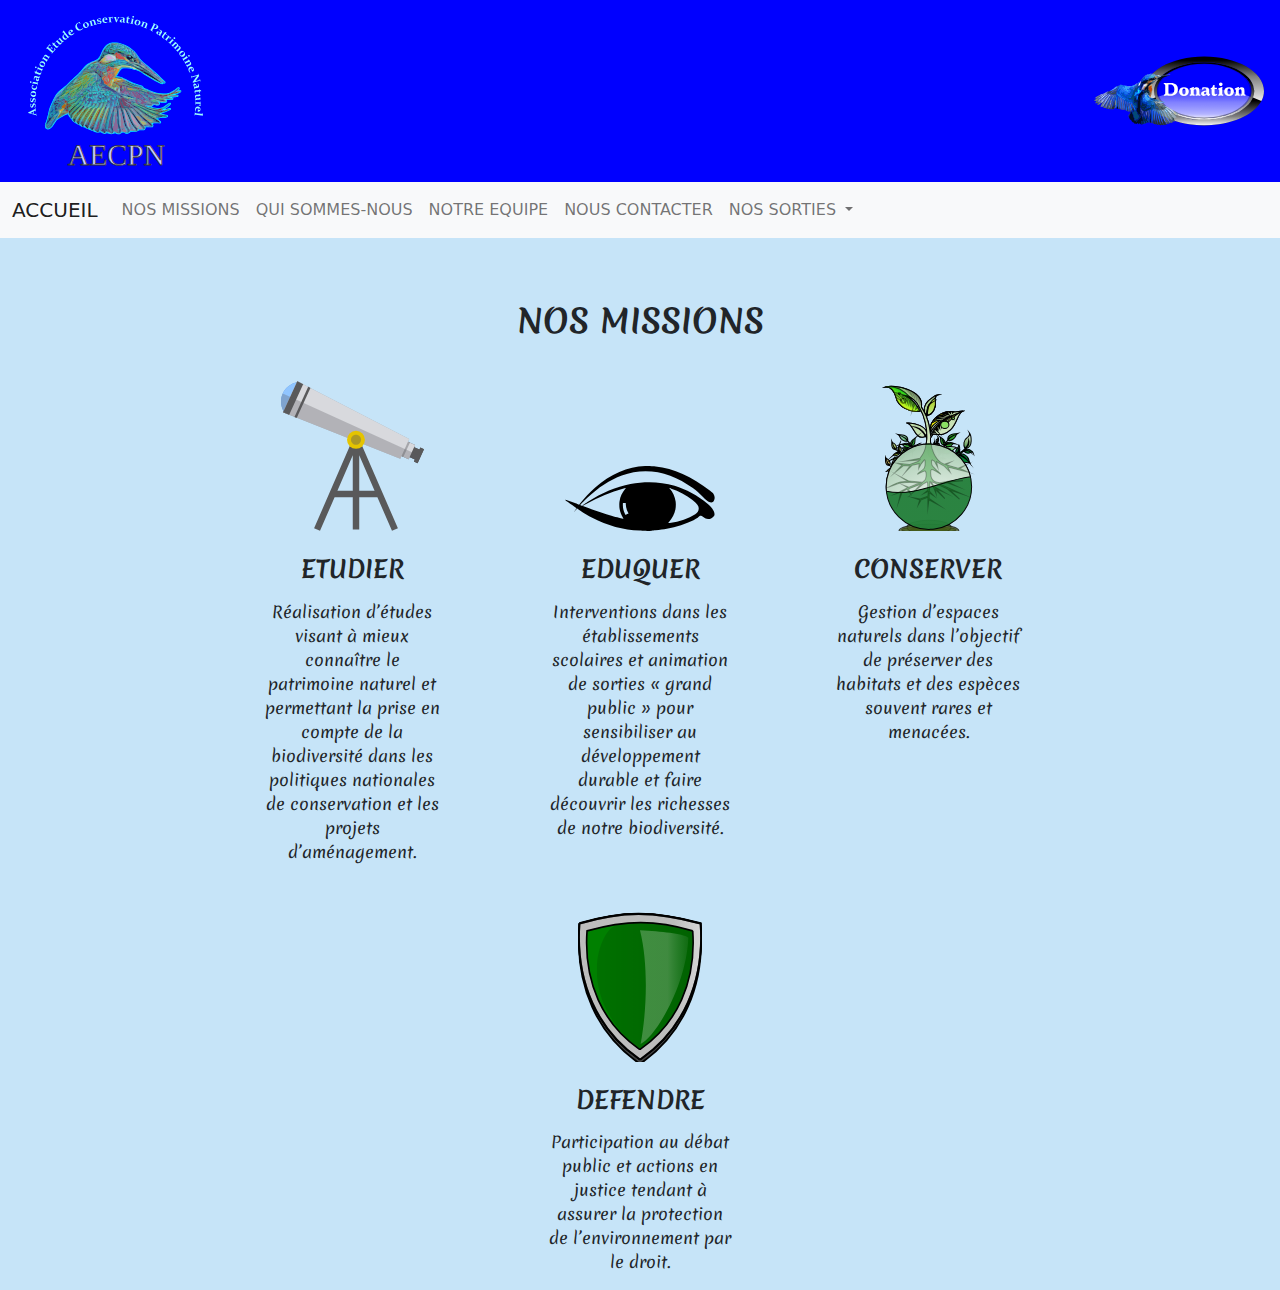
==== site evaluation (html-css-boostrap-sass)/page_web/index.html @ d032f4f6 "ajout section nos missions page d'accueil+média queries correction positionnement Mobile First" ====
<!DOCTYPE html>
<html lang="fr">

<head>
    <meta charset="UTF-8">
    <meta http-equiv="X-UA-Compatible" content="IE=edge">
    <meta name="viewport" content="width=device-width, initial-scale=1.0">
    <meta name="description" content="Association Etude Conservation Patrimoine Naturel est une association de protection de l'environnement qui a pour mission d'étudier, conserver, informer et défendre l'environnement.">
    <title>Association Etude Conservation Patrimoine Naturel</title>
    <link rel="stylesheet" href="bootstrap.min.css">
    <link rel="stylesheet" href="style.css">

</head>

<body class="body_nos_missions user-select-none">

    <!-- Le HEADER est l'en-tête de la page (logo) ou contenu. -->

    <!-- (container-fluide) pour conserver la dimension et la position sur chaque extrémité  -->

    <header class="container-fluid p-0 px-0">

        <div class="col-12 d-flex justify-content-between align-items-center p-3 m-0">
            <div class="row p-0 m-0">
                <img src="vecteur/logo.svg" alt="logo" class="logo p-0 m-0">
            </div>
            <!-- J'ai préféré personnaliser mes logos icônes et image vectoriel avec Inkscape 
                 ça me permet d'avoir plus d'autonomie, les fichiers sont dans fichier vecteur sauf sur 
                 l'accueil dans la section nos missions, les quatre icônes, son libre de droits. -->



            <!-- bouton modal pour donation en SVG réaliser avec Inkscape © Copyright 2021 Christian.PZ -->
            <div class="boxImage row d-flex justify-content-center align-items-center">
                <div class="row p-0 m-0 position-absolute" onclick="showModal();">
                    <img src="vecteur/boutonDonation2.svg" alt="donation" class="donation btn p-0 m-0">
                </div>
                <div class="row p-0 m-0">
                    <img src="vecteur/boutonDonation.svg" alt="donation" class="donation_blue btn p-0 m-0">
                </div>
            </div>
        </div>
    </header>

    <!-- La NAV est la zone de navigation. -->
    <nav class="sticky-top p-0 m-0">
        <nav class="navbar navbar-expand-sm navbar-light bg-light">
            <div class="container-fluid">
                <a class="navbar-brand" href="#">ACCUEIL</a>
                <button class="navbar-toggler" type="button" data-bs-toggle="collapse" data-bs-target="#navbarNavDropdown" aria-controls="navbarNavDropdown" aria-expanded="false" aria-label="Toggle navigation">
                    <span class="navbar-toggler-icon"></span>
                </button>
                <div class="collapse navbar-collapse" id="navbarNavDropdown">
                    <ul class="navbar-nav">
                        <li class="nav-item">
                            <a class="nav-link" href="#nos_missions">NOS MISSIONS</a>
                        </li>
                        <li class="nav-item">
                            <a class="nav-link" href="#anchor_qui_sommes_nous">QUI SOMMES-NOUS</a>
                        </li>
                        <li class="nav-item">
                            <a class="nav-link" href="#anchor_equipe">NOTRE EQUIPE</a>
                        </li>
                        <li class="nav-item">
                            <a class="nav-link" href="#">NOUS CONTACTER</a>
                        </li>
                        <li class="nav-item dropdown">
                            <a class="nav-link dropdown-toggle" href="#" id="navbarDropdownMenuLink" role="button" data-bs-toggle="dropdown" aria-expanded="false">
                                NOS SORTIES
                            </a>
                            <ul class="dropdown-menu" aria-labelledby="navbarDropdownMenuLink">
                                <li><a class="dropdown-item" href="nos_sorties_salamandres.html">Les
                                        salamandres</a>
                                </li>
                                <li><a class="dropdown-item" href="#">Les lézards verts (Fictif)</a></li>
                                <li><a class="dropdown-item" href="#">Les rainettes (Fictif)</a></li>
                            </ul>
                        </li>
                    </ul>
                </div>
            </div>
        </nav>
    </nav>


    <!-- le MAIN est le contenu principal de la page. -->


    <!--------------------- NOS MISSIONS -------------->
    <main class="acceuil">
        <section class="container">
            <div id="nos_missions" class="row justify-content-center align-items-start">
                <H1 class="titre_nos_missions">NOS MISSIONS</H1>

                <div class="margin_icons_mission col-2">

                    <div class="d-flex align-items-end justify-content-center">
                        <img src="vecteur/longueVue.svg " alt="etudier ">
                    </div>

                    <h2>ETUDIER</h2>
                    <p class="pt-2 ">Réalisation d’études visant à mieux connaître le patrimoine naturel et permettant la prise en compte de la biodiversité dans les politiques nationales de conservation et les projets d’aménagement.</p>

                </div>

                <div class="margin_media_queries col-2">

                    <div class="d-flex align-items-end justify-content-center">
                        <img src="vecteur/oeuil.svg " alt="eduquer ">
                    </div>

                    <h2>EDUQUER</h2>
                    <p class="pt-2 ">Interventions dans les établissements scolaires et animation de sorties « grand public » pour sensibiliser au développement durable et faire découvrir les richesses de notre biodiversité.
                    </p>

                </div>

                <div class="margin_icons_mission col-2">

                    <div class="d-flex align-items-end justify-content-center">
                        <img src="vecteur/nature.svg " alt="conserver ">
                    </div>

                    <h2>CONSERVER</h2>
                    <p class="pt-2">Gestion d’espaces naturels dans l’objectif de préserver des habitats et des espèces souvent rares et menacées.</p>

                </div>

                <div class="margin_icons_mission col-2">

                    <div class="d-flex align-items-end justify-content-center">
                        <img src="vecteur/defendre.svg " alt="defendre ">
                    </div>

                    <h2>DEFENDRE</h2>
                    <p class=" pt-2">Participation au débat public et actions en justice tendant à assurer la protection de l’environnement par le droit.</p>

                </div>
            </div>
        </section>



        <script src="bootstrap.bundle.min.js "></script>




</body>

</html>
---- site evaluation (html-css-boostrap-sass)/page_web/style.css ----
@charset "UTF-8";
/* ---------------------importation police de caractère ---------------------- */
/* ---------------------import font of character ---------------------- */
@import url("./bootstrap-icons-1.3.0/bootstrap-icons.css");
@font-face {
  font-family: "Merendia-Bold";
  src: url("./bootstrap-icons-1.3.0/fonts/Merienda-Bold.ttf");
}

@font-face {
  font-family: "Merendia-Regular";
  src: url("./bootstrap-icons-1.3.0/fonts/Merienda-Regular.ttf");
}

/* ---------------------importation police de caractère ---------------------- */
/* ---------------------import font of character ---------------------- */
/*--------------------------- VARIABLE ---------------------*/
.body_nos_missions {
  background: #c6e4f8;
  padding: 0;
  margin: 0;
  -webkit-box-sizing: content-box;
          box-sizing: content-box;
  overflow-x: hidden;
  max-width: 100%;
}

.acceuil {
  font-size: 1em;
  text-align: center;
  font-family: "merendia-regular", cursif;
}

.titre_nos_missions {
  font-size: 2em;
  padding-top: 2em;
  font-family: "merendia-Bold", cursif;
}

.margin_icons_mission h2, .margin_media_queries h2 {
  margin-top: 1em;
  font-size: 1.5em;
  font-family: "merendia-Bold", cursif;
}

.margin_icons_mission {
  margin: 1em 2.5em 0 2.5em;
  height: 100%;
  width: 13em;
}

.margin_media_queries {
  margin: -4.5em 2.5em 0 2.5em;
  height: 100%;
  width: 13em;
}

header {
  background: #0000ff;
}

.logo {
  height: 9.4em;
  padding: 0;
  margin: 0;
}

.boxImage {
  position: relative;
  -webkit-box-sizing: content-box;
          box-sizing: content-box;
  padding: 0;
  margin: 0;
}

/* Effet de transition de couleur dans le bouton donation.
                       Je voulais faire un lien pour changer la couleur directement du CSS
                       dans le vecteur que j'ai créé met ce n'est pas possible à partir du moment où c'est un bouton, 
                       j'avais réussi à produire l'effet de transition avec les médias (embed) met il n'œuvrait plus sous forme de bouton
                       d'onc j'ai superposé deux images sur le  bouton.  */
.donation_blue {
  opacity: 1;
  border: transparent;
}

.donation_hover_salamandre {
  opacity: 0;
  border: transparent;
  -webkit-transition: opacity 1s;
  transition: opacity 1s;
}

.donation_hover_salamandre:hover {
  opacity: 1;
}

.donation {
  opacity: 0;
  border: transparent;
  -webkit-transition: opacity 1s;
  transition: opacity 1s;
  -webkit-animation: donation 1s 5;
          animation: donation 1s 5;
}

.donation:hover {
  opacity: 1;
}

/*----------------- section nos missions -----------------*/
.margin_media_queries div {
  height: 150px;
}

/* j'ai désiré faire le média queries avec Bootstrap met je n'y suis pas parvenu, alors je l'ai fait en CSS */
/* un média queries pour remonter le logo de l'œil du texte ÉDUQUER */
@media screen and (min-width: 768px) {
  .margin_media_queries {
    margin: 2em 2.5em 0 2.5em;
  }
  .margin_icons_mission {
    margin-top: 2em;
  }
}
/*# sourceMappingURL=style.css.map */
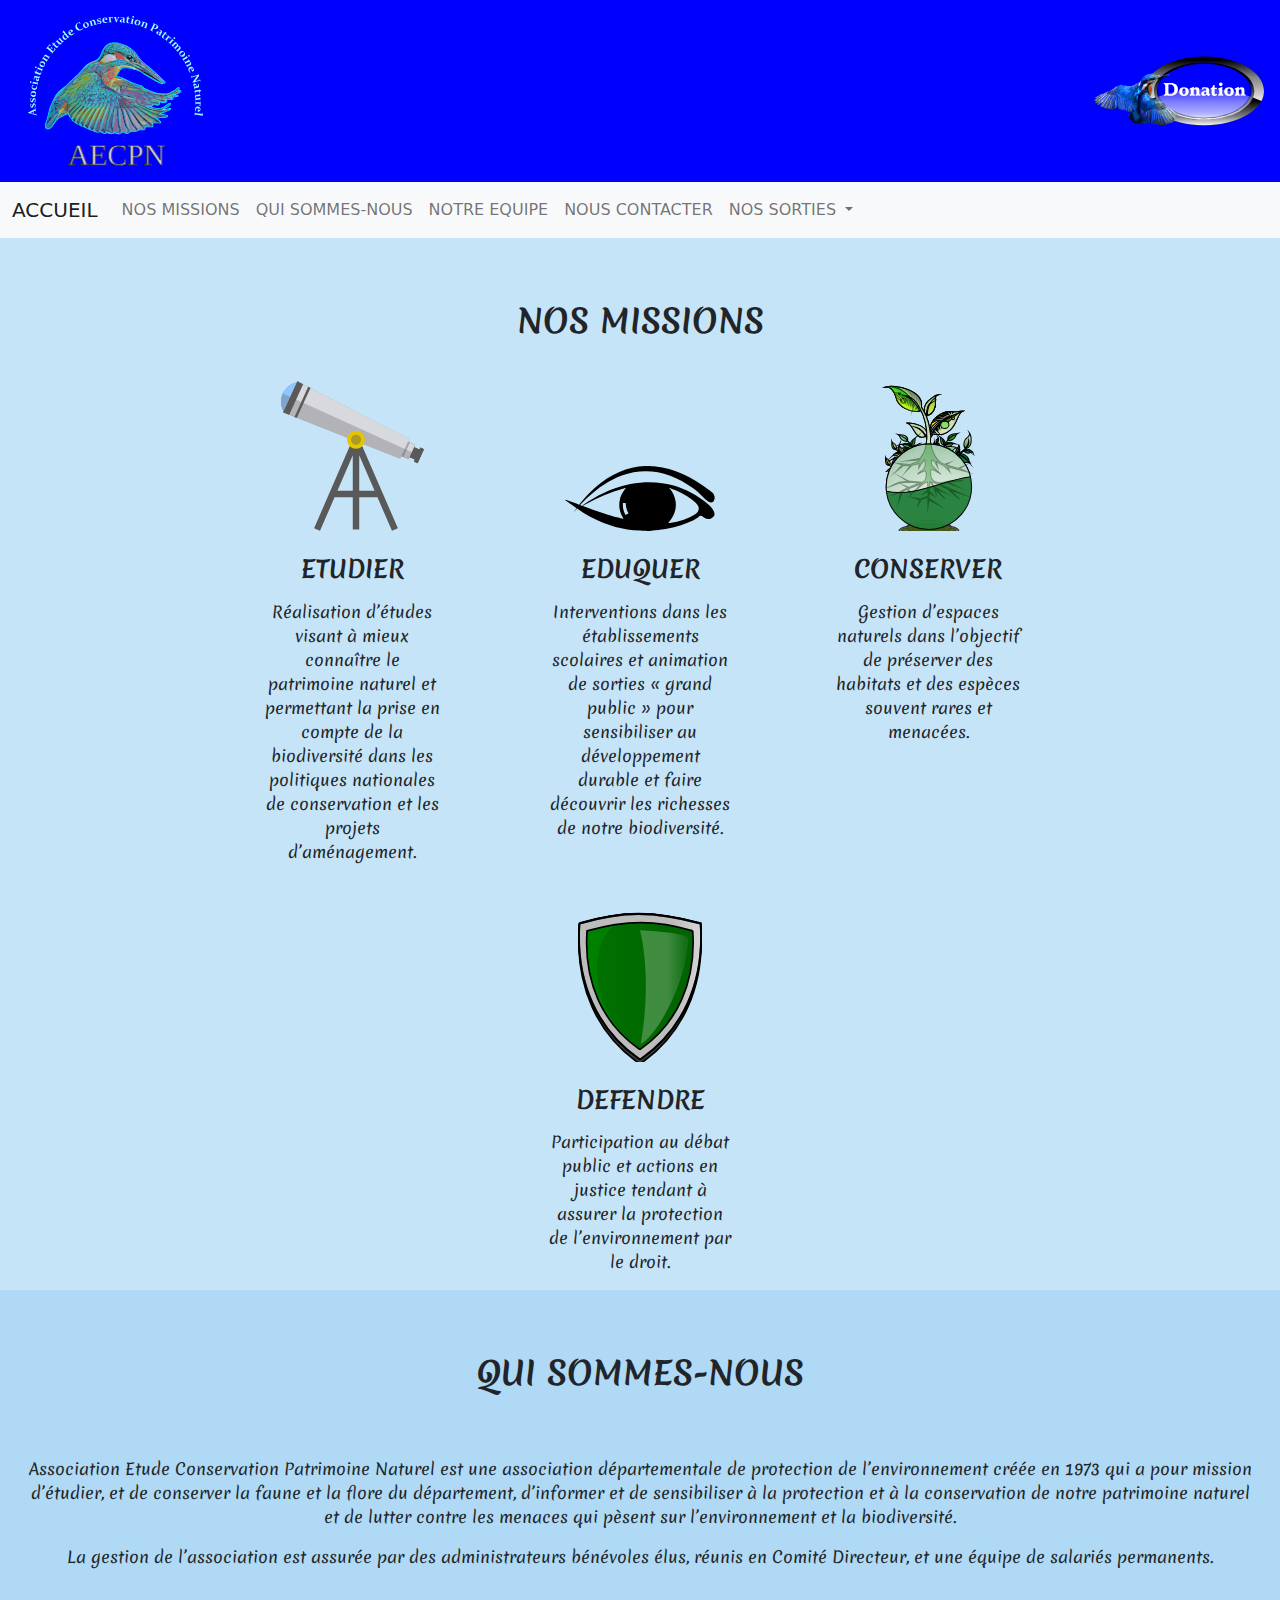
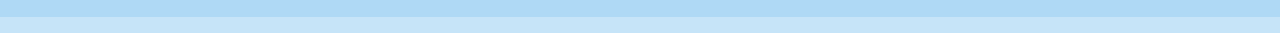
==== commit 7df1545a: "ajout section qui sommes nous" ====
--- a/site evaluation (html-css-boostrap-sass)/page_web/index.html
+++ b/site evaluation (html-css-boostrap-sass)/page_web/index.html
@@ -139,6 +139,19 @@
             </div>
         </section>
 
+        <!------------------------- QUI SOMME NOUS ----------------------->
+        <span id="anchor_qui_sommes_nous"></span>
+        <section class="qui_sommes_nous">
+
+            <div class="px-4">
+                <h1 class="titre_qui_sommes_nous titre">QUI SOMMES-NOUS</h1>
+                <p>Association Etude Conservation Patrimoine Naturel est une association départementale de protection de l’environnement créée en 1973 qui a pour mission d’étudier, et de conserver la faune et la flore du département, d’informer et de sensibiliser
+                    à la protection et à la conservation de notre patrimoine naturel et de lutter contre les menaces qui pèsent sur l’environnement et la biodiversité.</p>
+                <p class="pb-5"> La gestion de l’association est assurée par des administrateurs bénévoles élus, réunis en Comité Directeur, et une équipe de salariés permanents.</p>
+            </div>
+
+        </section>
+
 
 
         <script src="bootstrap.bundle.min.js "></script>
--- a/site evaluation (html-css-boostrap-sass)/page_web/style.css
+++ b/site evaluation (html-css-boostrap-sass)/page_web/style.css
@@ -31,7 +31,7 @@
   font-family: "merendia-regular", cursif;
 }
 
-.titre_nos_missions {
+.titre_nos_missions, .titre_qui_sommes_nous {
   font-size: 2em;
   padding-top: 2em;
   font-family: "merendia-Bold", cursif;
@@ -122,4 +122,13 @@
     margin-top: 2em;
   }
 }
+
+/*------------------------ section QUI SOMMES NOUS -------------------------------*/
+.qui_sommes_nous {
+  background: #afd9f5;
+}
+
+.titre_qui_sommes_nous {
+  margin-bottom: 2em;
+}
 /*# sourceMappingURL=style.css.map */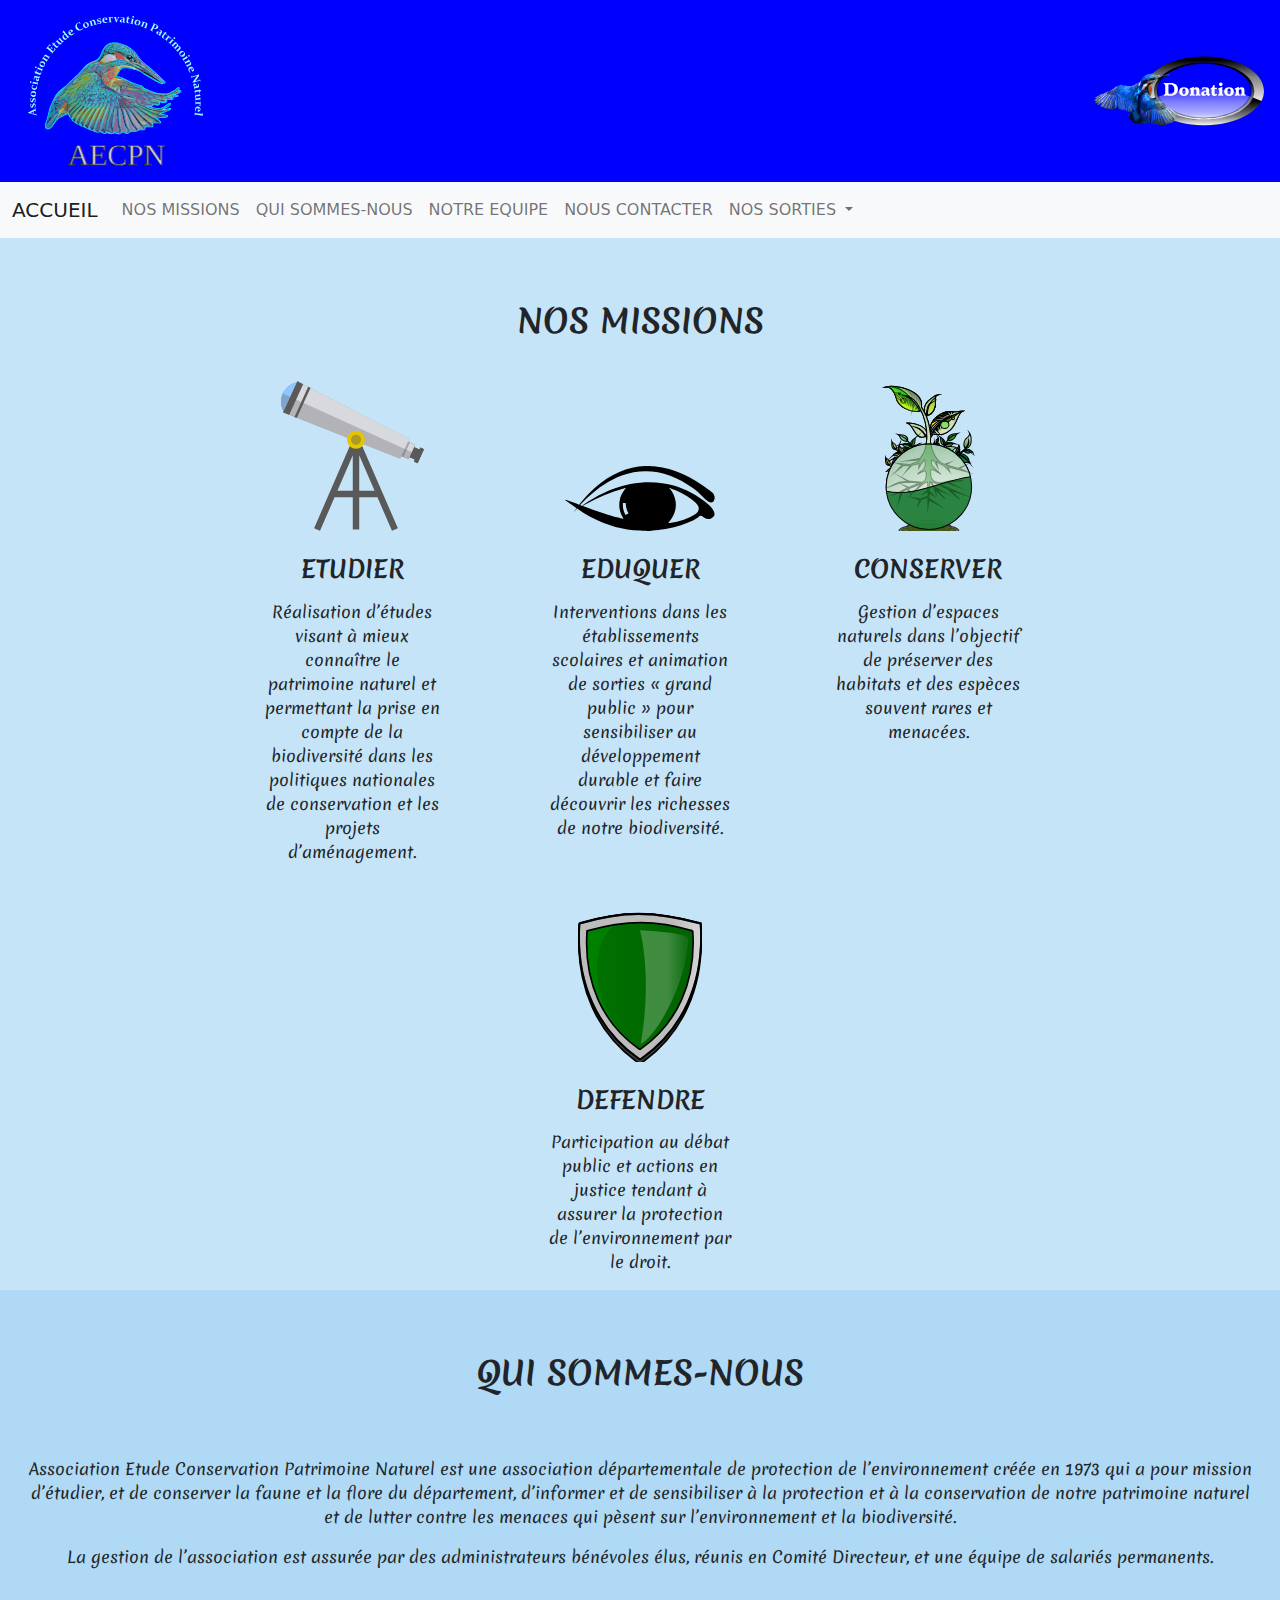
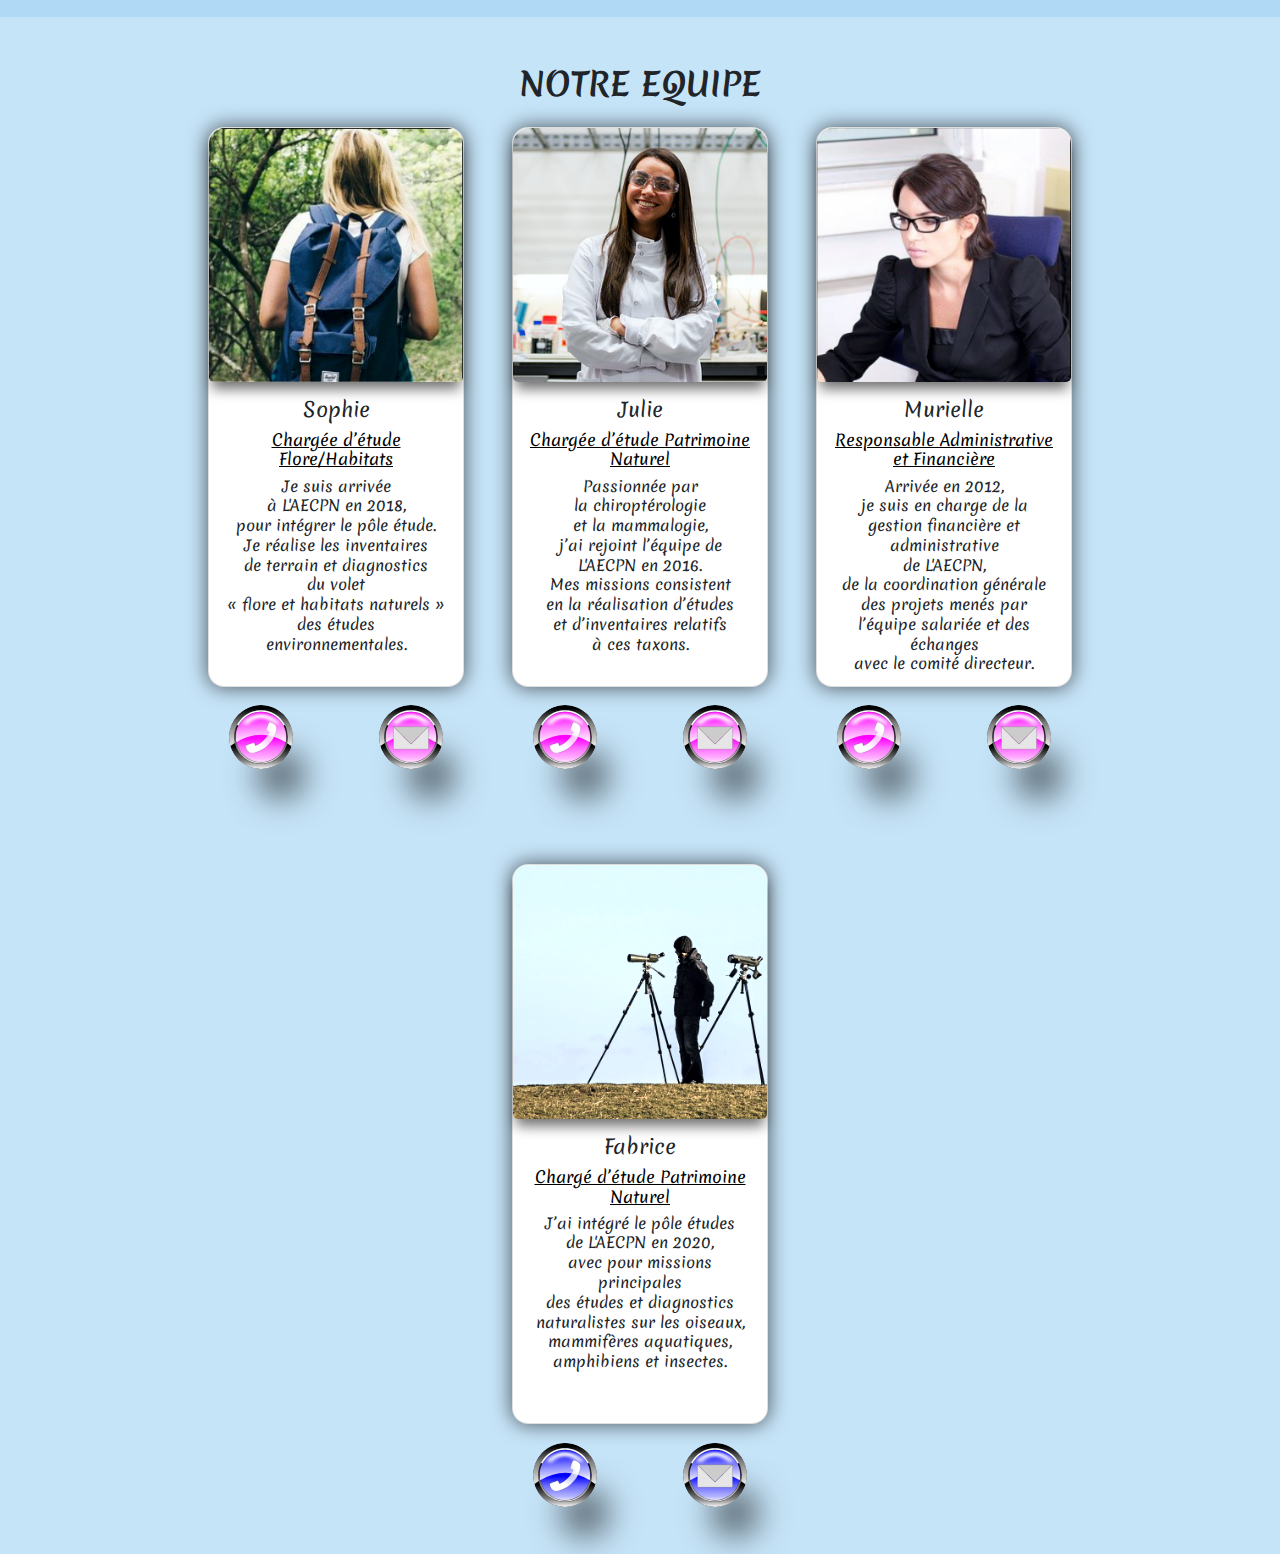
==== commit db2691ac: "section notre équipe+bouton+Popovers avec Javascript" ====
--- a/site evaluation (html-css-boostrap-sass)/page_web/index.html
+++ b/site evaluation (html-css-boostrap-sass)/page_web/index.html
@@ -152,9 +152,137 @@
 
         </section>
 
-
-
-        <script src="bootstrap.bundle.min.js "></script>
+        <!------------------------- NOTRE ÉQUIPE ------------------------->
+        <span id="anchor_equipe"></span>
+        <section class="notre_equipe container">
+            <h1>NOTRE EQUIPE</h1>
+            <div class="row g-5 justify-content-center">
+
+                <div class="col-3 card-size">
+                    <div class="card style_card">
+                        <img src="image/photoSophie.png" alt="Sophie Chargée d’étude Flore et Habitats">
+                        <div class="card-body card-body-height">
+                            <h5 class="card-title">Sophie</h5>
+                            <h4>Chargée d’étude Flore/Habitats</h4>
+                            <p class="card-text">Je suis arrivée <br> à L'AECPN en 2018,
+                                <br> pour intégrer le pôle étude. <br> Je réalise les inventaires <br> de terrain et diagnostics <br> du volet <br> « flore et habitats naturels » <br> des études environnementales.
+                            </p>
+                        </div>
+                    </div>
+
+                    <!-------- les boutons créent sur Inkscape  (contacté téléphone en Popovers et e-mail en href"#" bootstrap) ---------->
+
+                    <div class="d-flex justify-content-between p-2 margin_top_button">
+                        <span type="button" class="btn" data-bs-toggle="popover" title="Contacter Sophie" data-bs-placement="top" data-bs-content="TEL: 08.00.00.00.00"><img
+                                src="vecteur/iconeTelephoneRoseInsk.svg" alt="" class="bouton_telephone"></span>
+
+
+
+
+                        <a href="#" class="btn" tabindex="-1" role="button" aria-disabled="true"><img src="vecteur/iconeEmaileRoseInsk.svg" alt="mail Sophie" class="bouton_mail"></a>
+
+                    </div>
+                </div>
+
+
+                <div class="col-3 card-size">
+                    <div class="card style_card">
+                        <img src="image/photoJulie.png" alt="Julie Chargée d’étude Patrimoine Naturel">
+                        <div class="card-body card-body-height">
+                            <h5 class="card-title titre">Julie</h5>
+                            <h4> Chargée d’étude Patrimoine Naturel</h4>
+                            <p class="card-text">Passionnée par <br> la chiroptérologie
+                                <br> et la mammalogie,
+                                <br>j’ai rejoint l’équipe de L'AECPN en 2016. <br> Mes missions consistent
+                                <br> en la réalisation d’études <br> et d’inventaires relatifs <br> à ces taxons.
+                            </p>
+                        </div>
+
+
+                    </div>
+                    <!-------- les boutons créent sur Inkscape  (contacté téléphone en Popovers et e-mail en href"#" bootstrap) ---------->
+
+                    <div class="d-flex justify-content-between p-2 margin_top_button">
+                        <span type="button" class="btn" data-bs-toggle="popover" title="Contacter Julie" data-bs-placement="top" data-bs-content="TEL: 08.00.00.00.00"><img
+                                src="vecteur/iconeTelephoneRoseInsk.svg" alt="telphone Julie"
+                                class="bouton_telephone"></span>
+
+
+
+
+                        <a href="#" class="btn" tabindex="-1" role="button" aria-disabled="true"><img src="vecteur/iconeEmaileRoseInsk.svg" alt="mail Julie" class="bouton_mail"></a>
+
+
+                    </div>
+
+
+                </div>
+                <div class="col-3 card-size">
+                    <div class="card style_card">
+                        <img src="image/photoMurielle.png" alt="Murielle Responsable Administrative et Financière">
+                        <div class="card-body card-body-height">
+                            <h5 class="card-title">Murielle</h5>
+                            <h4>Responsable Administrative et Financière</h4>
+                            <p class="card-text">Arrivée en 2012,<br> je suis en charge de la gestion financière et administrative <br> de L'AECPN, <br> de la coordination générale <br> des projets menés par l’équipe salariée et des échanges <br> avec le comité directeur.</p>
+                        </div>
+                    </div>
+
+                    <!-------- les boutons créent sur Inkscape  (contacté téléphone en Popovers et e-mail en href"#" bootstrap) ---------->
+
+                    <div class="d-flex justify-content-between p-2 margin_top_button">
+                        <span type="button" class="btn" data-bs-toggle="popover" title="Contacter Murielle" data-bs-placement="top" data-bs-content="TEL: 08.00.00.00.00"><img
+                                src="vecteur/iconeTelephoneRoseInsk.svg" alt="telephone Murielle"
+                                class="bouton_telephone"></span>
+
+
+
+
+                        <a href="#" class="btn" tabindex="-1" role="button" aria-disabled="true"><img src="vecteur/iconeEmaileRoseInsk.svg" alt="mail Murielle" class="bouton_mail"></a>
+
+
+                    </div>
+                </div>
+
+
+                <div class="col-3 card-size">
+                    <div class="card style_card">
+                        <img src="image/photoFabrice.png" alt="Fabrice Chargé d’étude Patrimoine Naturel">
+                        <div class="card-body card-body-height">
+                            <h5 class="card-title">Fabrice</h5>
+                            <h4>Chargé d’étude Patrimoine Naturel</h4>
+                            <p class="card-text">J’ai intégré le pôle études
+                                <br> de L'AECPN en 2020,<br>avec pour missions principales <br> des études et diagnostics naturalistes sur les oiseaux, mammifères aquatiques, amphibiens et insectes.
+                            </p>
+                        </div>
+                    </div>
+
+                    <!-------- les boutons créent sur Inkscape  (contacté téléphone en Popovers et e-mail en href"#" bootstrap) ---------->
+
+                    <div class="d-flex justify-content-between p-2 margin_top_button">
+                        <span type="button" class="btn" data-bs-toggle="popover" title="Contacter Fabrice" data-bs-placement="top" data-bs-content="TEL: 08.00.00.00.00"><img
+                                src="vecteur/iconeTelephoneBleuInsk.svg" alt="telephone Fabrice"
+                                class="bouton_telephone"></span>
+
+
+
+
+                        <a href="#" class="btn" tabindex="-1" role="button" aria-disabled="true"><img src="vecteur/iconeEmaileBleuInsk.svg" alt="mail Fabrice" class="bouton_mail"></a>
+
+
+                    </div>
+                </div>
+            </div>
+        </section>
+
+    </main>
+
+
+
+
+
+
+    <script src="bootstrap.bundle.min.js "></script>
+    <script src="script_pop.js "></script>
 
 
 
--- a/site evaluation (html-css-boostrap-sass)/page_web/style.css
+++ b/site evaluation (html-css-boostrap-sass)/page_web/style.css
@@ -31,7 +31,7 @@
   font-family: "merendia-regular", cursif;
 }
 
-.titre_nos_missions, .titre_qui_sommes_nous {
+.titre_nos_missions, .titre_qui_sommes_nous, .notre_equipe h1 {
   font-size: 2em;
   padding-top: 2em;
   font-family: "merendia-Bold", cursif;
@@ -53,6 +53,11 @@
   margin: -4.5em 2.5em 0 2.5em;
   height: 100%;
   width: 13em;
+}
+
+.bouton_telephone, .bouton_mail {
+  width: 4em;
+  margin: 0.2em 0 2em 0;
 }
 
 header {
@@ -131,4 +136,87 @@
 .titre_qui_sommes_nous {
   margin-bottom: 2em;
 }
+
+/*--------------- section NOTRE ÉQUIPE -------------------*/
+#anchor_equipe {
+  display: block;
+  position: relative;
+  bottom: 1.6em;
+}
+
+.notre_equipe h1 {
+  padding: 1em 0 0.5em 0;
+}
+
+.notre_equipe h4 {
+  font-size: 1em;
+  color: black;
+  text-decoration: underline;
+}
+
+.notre_equipe p {
+  line-height: 1.3em;
+  font-size: 0.95em;
+}
+
+.card-size {
+  width: 19em;
+}
+
+.card-size .card-body-height {
+  height: 19em;
+}
+
+.style_card {
+  -webkit-box-shadow: 0px 0px 20px 1px #00000098;
+          box-shadow: 0px 0px 20px 1px #00000098;
+  border-radius: 1em;
+}
+
+.style_card img {
+  border-radius: 1em 1em 0.3em 0.3em;
+  -webkit-box-shadow: 0px 10px 13px -3px rgba(0, 0, 0, 0.562);
+          box-shadow: 0px 10px 13px -3px rgba(0, 0, 0, 0.562);
+}
+
+/*------------------- effet dynamique sur les boutons de la section notre équipe -----------------------*/
+.bouton_telephone {
+  border-radius: 2rem;
+  -webkit-box-shadow: 20px 38px 34px -10px rgba(0, 0, 0, 0.671);
+          box-shadow: 20px 38px 34px -10px rgba(0, 0, 0, 0.671);
+  background: transparent;
+  -webkit-transition: -webkit-box-shadow .5s ease;
+  transition: -webkit-box-shadow .5s ease;
+  transition: box-shadow .5s ease;
+  transition: box-shadow .5s ease, -webkit-box-shadow .5s ease;
+  -webkit-animation-direction: alternate;
+          animation-direction: alternate;
+}
+
+.bouton_telephone:hover {
+  -webkit-box-shadow: 2px 8px 4px -6px rgba(0, 0, 0, 0.425);
+          box-shadow: 2px 8px 4px -6px rgba(0, 0, 0, 0.425);
+}
+
+/*------------------- effet dynamique sur les boutons de la section notre équipe -----------------------*/
+.bouton_mail {
+  border-radius: 2rem;
+  -webkit-box-shadow: 20px 38px 34px -10px rgba(0, 0, 0, 0.671);
+          box-shadow: 20px 38px 34px -10px rgba(0, 0, 0, 0.671);
+  background: transparent;
+  -webkit-transition: all .5s ease;
+  transition: all .5s ease;
+}
+
+.bouton_mail:hover {
+  -webkit-box-shadow: 2px 8px 4px -6px rgba(0, 0, 0, 0.425);
+          box-shadow: 2px 8px 4px -6px rgba(0, 0, 0, 0.425);
+}
+
+.popover {
+  width: 11em;
+  height: auto;
+  font-size: 1em;
+  text-align: center;
+}
 /*# sourceMappingURL=style.css.map */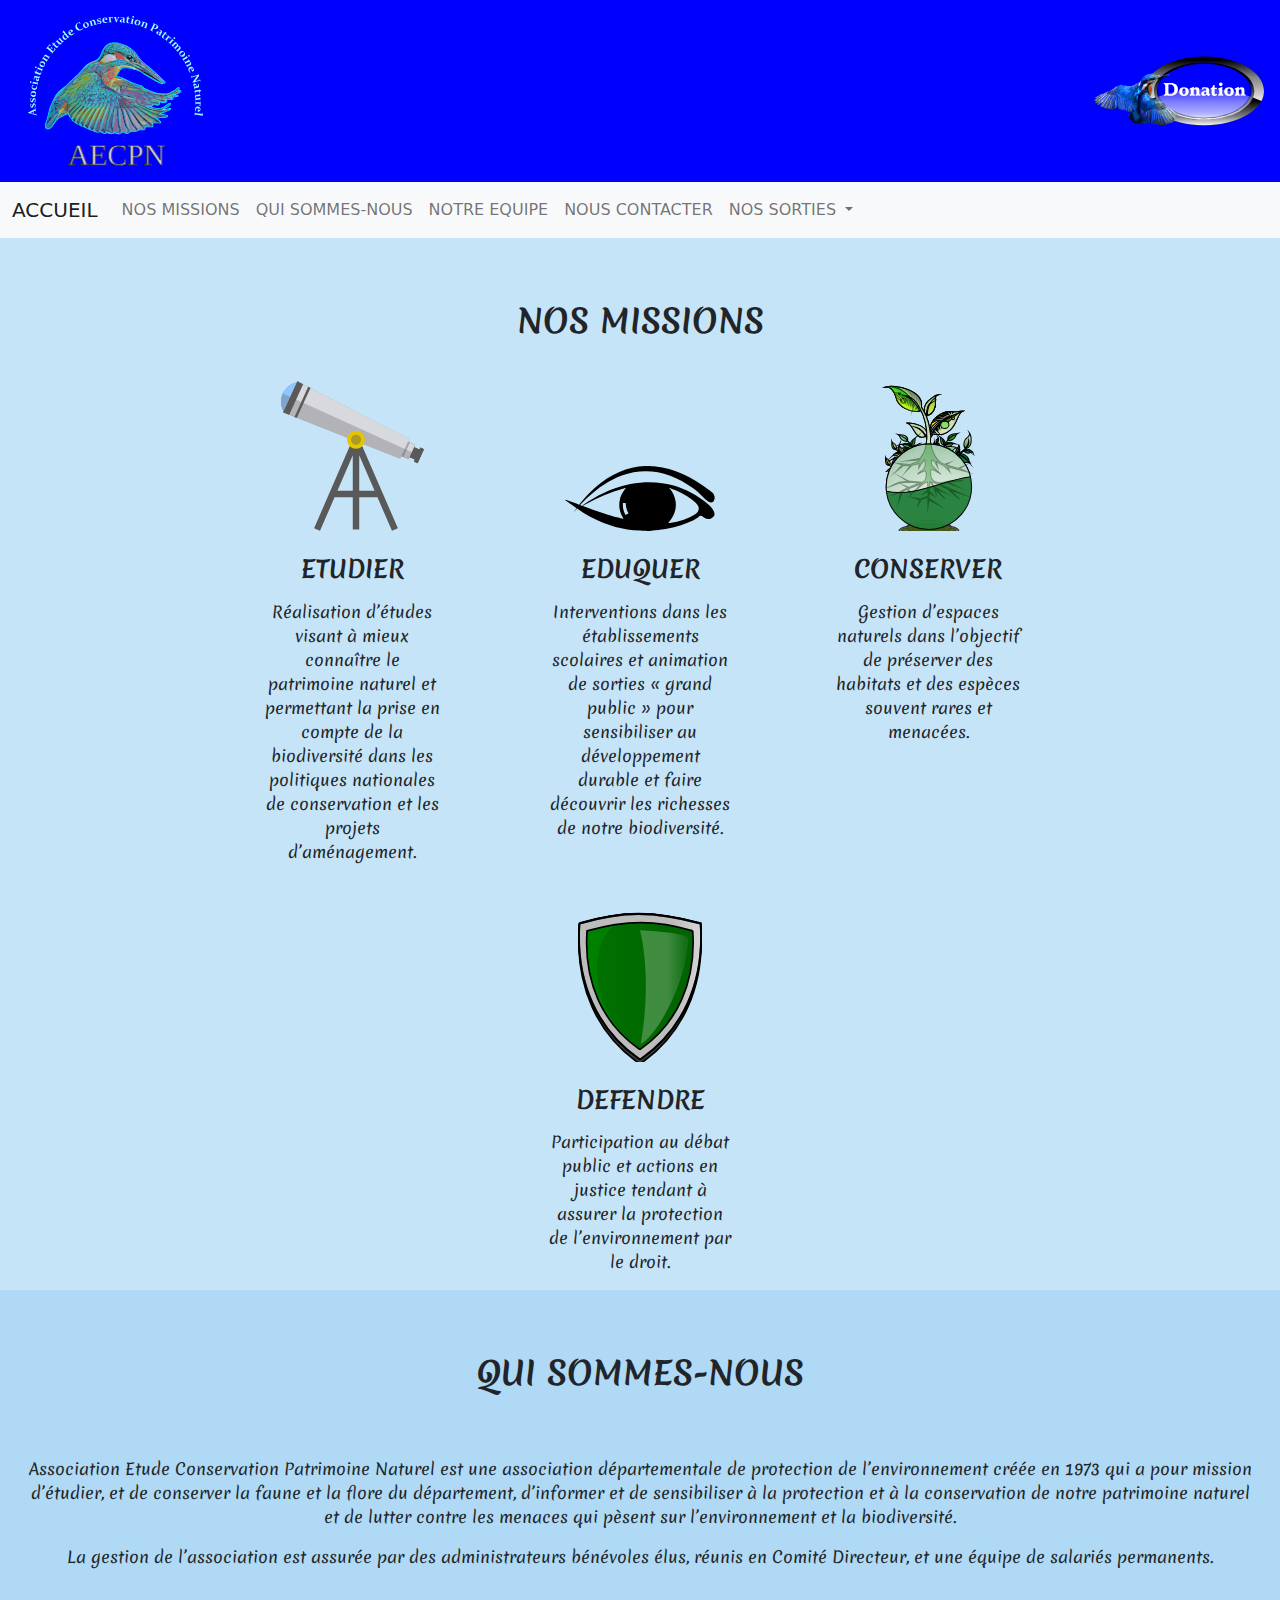
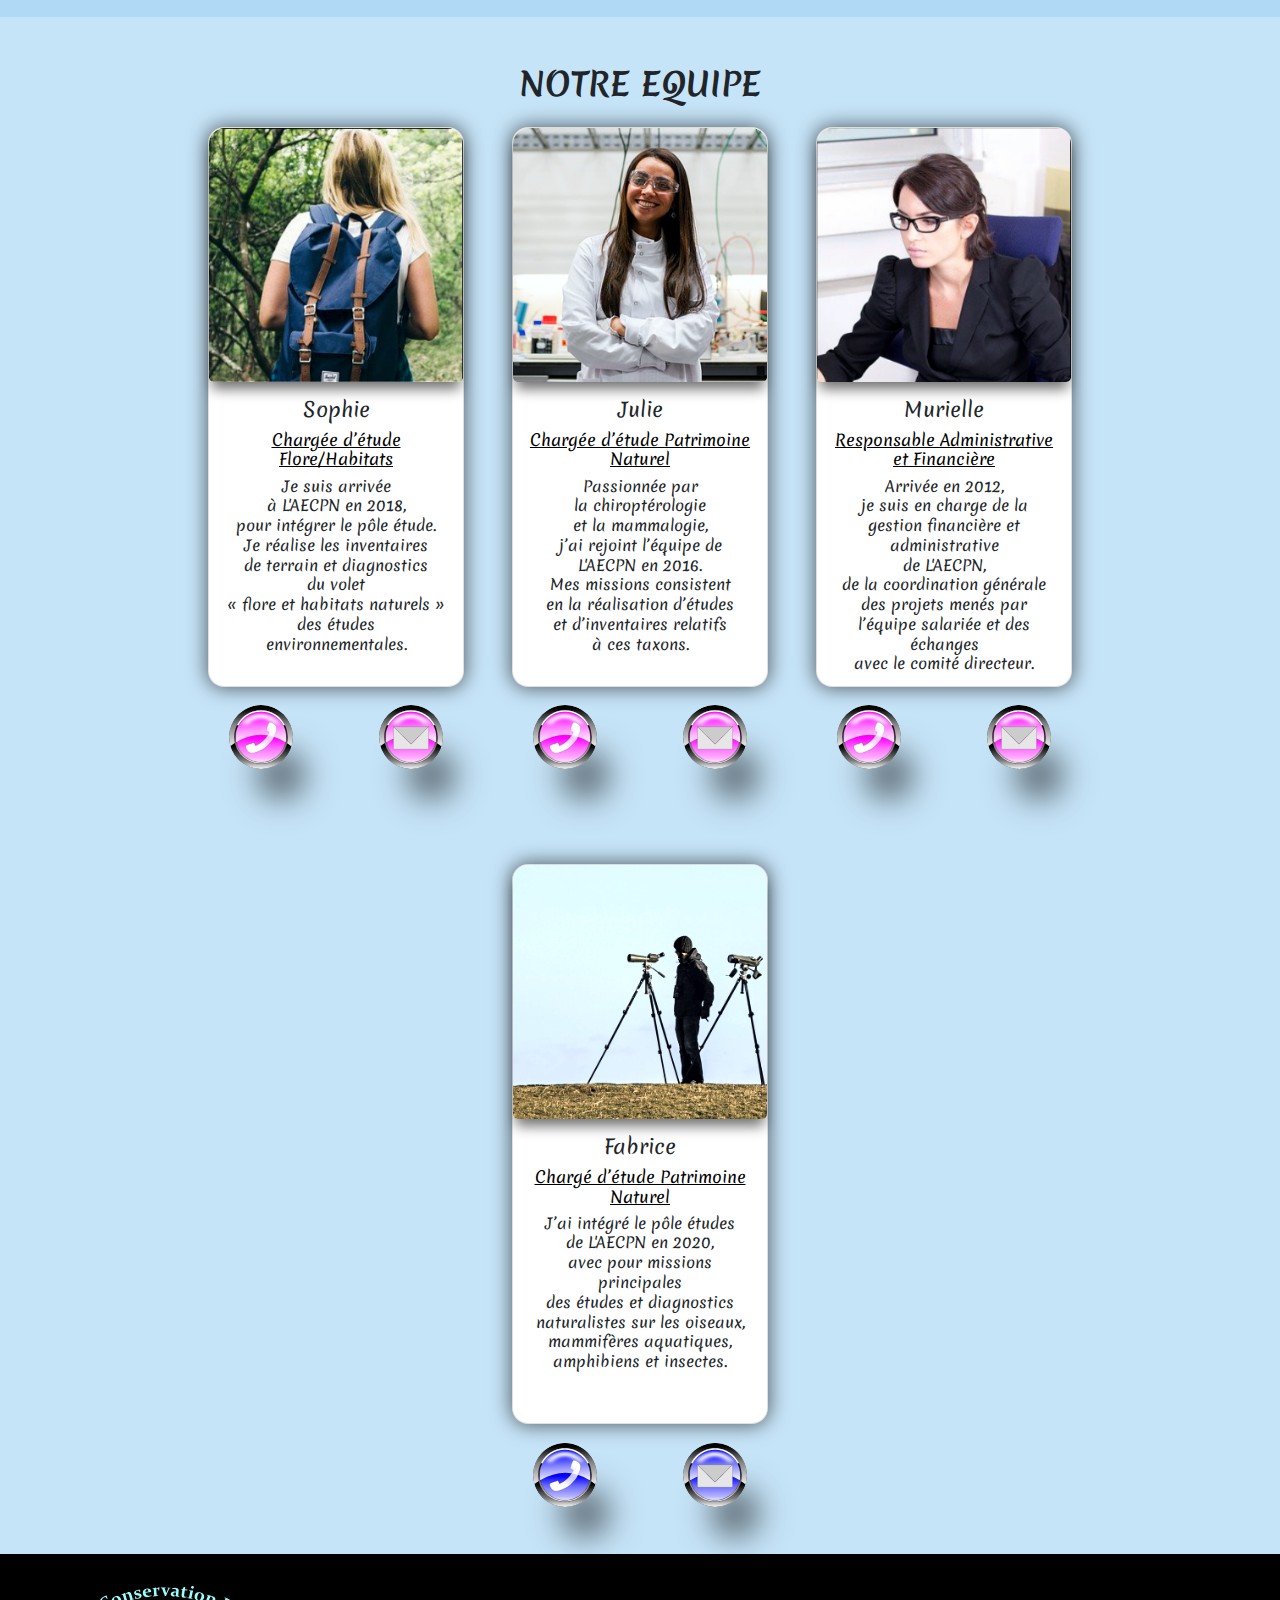
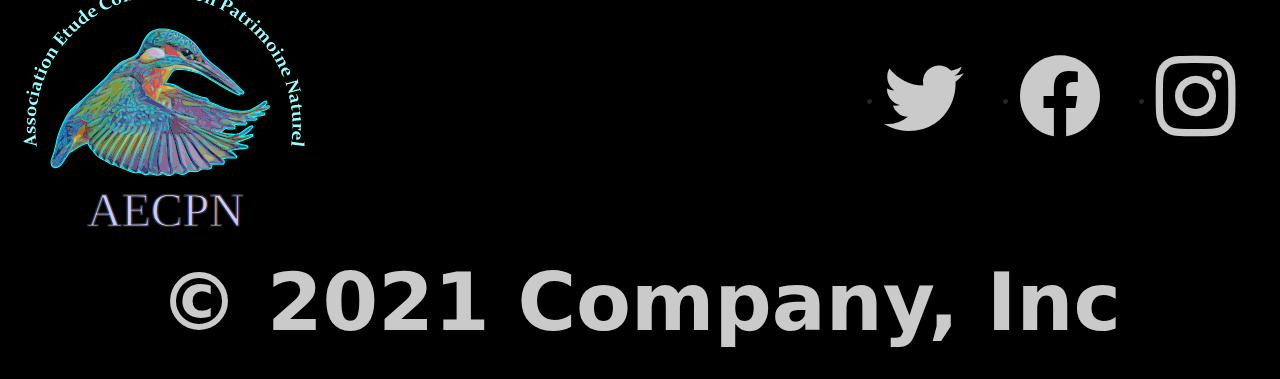
==== commit b157c159: "ajout Footer et médias quieries" ====
--- a/site evaluation (html-css-boostrap-sass)/page_web/index.html
+++ b/site evaluation (html-css-boostrap-sass)/page_web/index.html
@@ -276,6 +276,40 @@
 
     </main>
 
+    <!-- Le FOOTER est le pied de page. -->
+
+    <footer class="container-fluid p-0 m-0">
+        <div class="footer row">
+            <div class=" d-flex justify-content-between align-items-center p-3">
+                <a href="#" class=" text-muted text-decoration-none">
+
+                    <img src="vecteur\logo.svg" alt="logo AECPN" class="logo_footer">
+
+                </a>
+
+                <ul class="d-flex">
+                    <li class="ms-3">
+                        <a class="text-muted" href="#"><i class="icons_footer bi-twitter"></i></i></a>
+                    </li>
+                    <li class="ms-3">
+                        <a class="text-muted" href="#"><i class="icons_footer bi-facebook"></i></a>
+                    </li>
+                    <li class="ms-3"><a class="text-muted" href="#"><i class="icons_footer bi-instagram"></i></a></li>
+                </ul>
+            </div>
+
+
+
+            <div class="container">
+
+                <div class="d-flex justify-content-center text-center">
+                    <p class="logo_copyright p-0 m-0 ">© 2021 Company, Inc</p>
+
+                </div>
+            </div>
+        </div>
+    </footer>
+
 
 
 
--- a/site evaluation (html-css-boostrap-sass)/page_web/style.css
+++ b/site evaluation (html-css-boostrap-sass)/page_web/style.css
@@ -219,4 +219,46 @@
   font-size: 1em;
   text-align: center;
 }
+
+/*------------------ FOOTER --------------------------------*/
+.footer {
+  background: black;
+  padding-bottom: 1em;
+}
+
+.icons_footer {
+  vertical-align: -0.125em;
+  color: #cacaca;
+  font-size: 2.4em;
+  margin-right: 0.2em;
+}
+
+.logo_copyright {
+  font-weight: 700;
+  color: #cacaca;
+  font-size: 1.8em;
+}
+
+/* un média queries pour le footer*/
+@media screen and (min-width: 900px) {
+  .footer {
+    background: black;
+    padding-bottom: 1em;
+  }
+  .logo_footer {
+    width: 20em;
+    margin-top: 1em;
+  }
+  .icons_footer {
+    vertical-align: -0.125em;
+    color: #cacaca;
+    font-size: 5em;
+    margin-right: 0.5em;
+  }
+  .logo_copyright {
+    font-weight: 700;
+    color: #cacaca;
+    font-size: 5em;
+  }
+}
 /*# sourceMappingURL=style.css.map */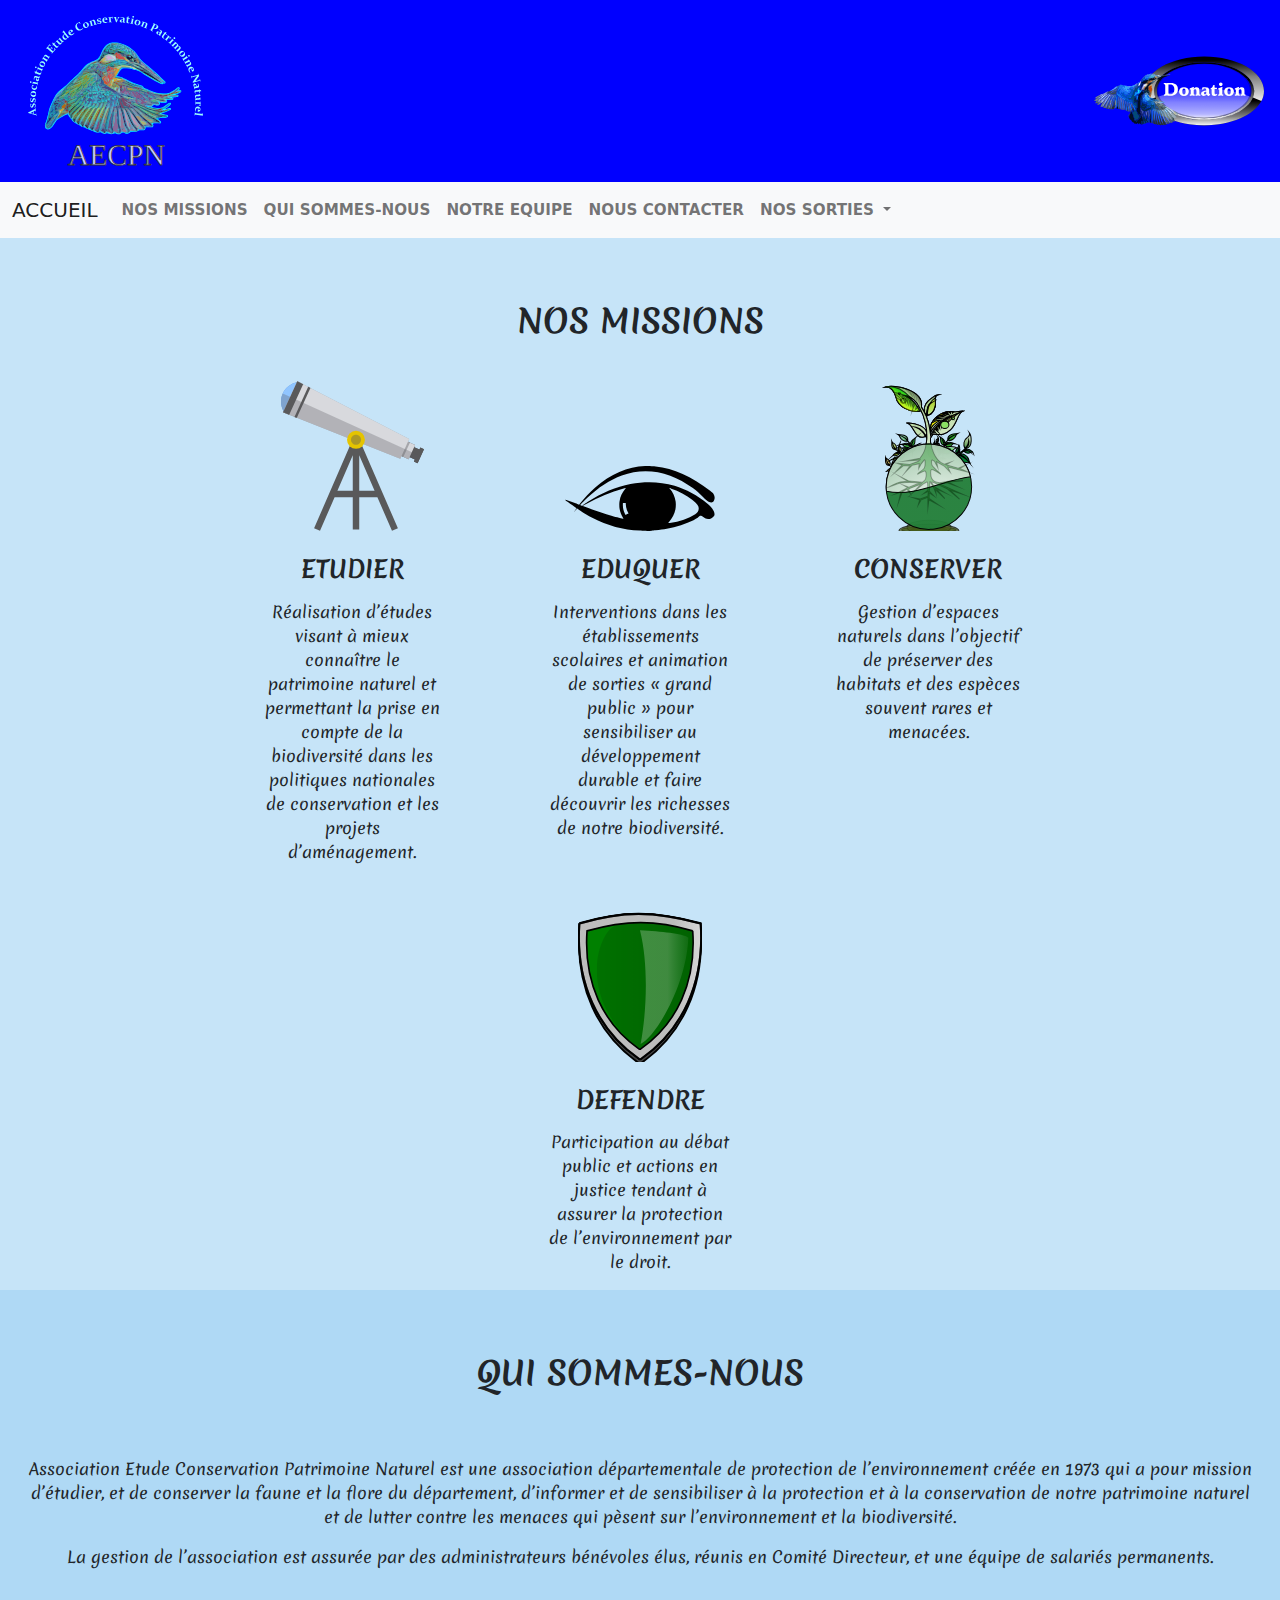
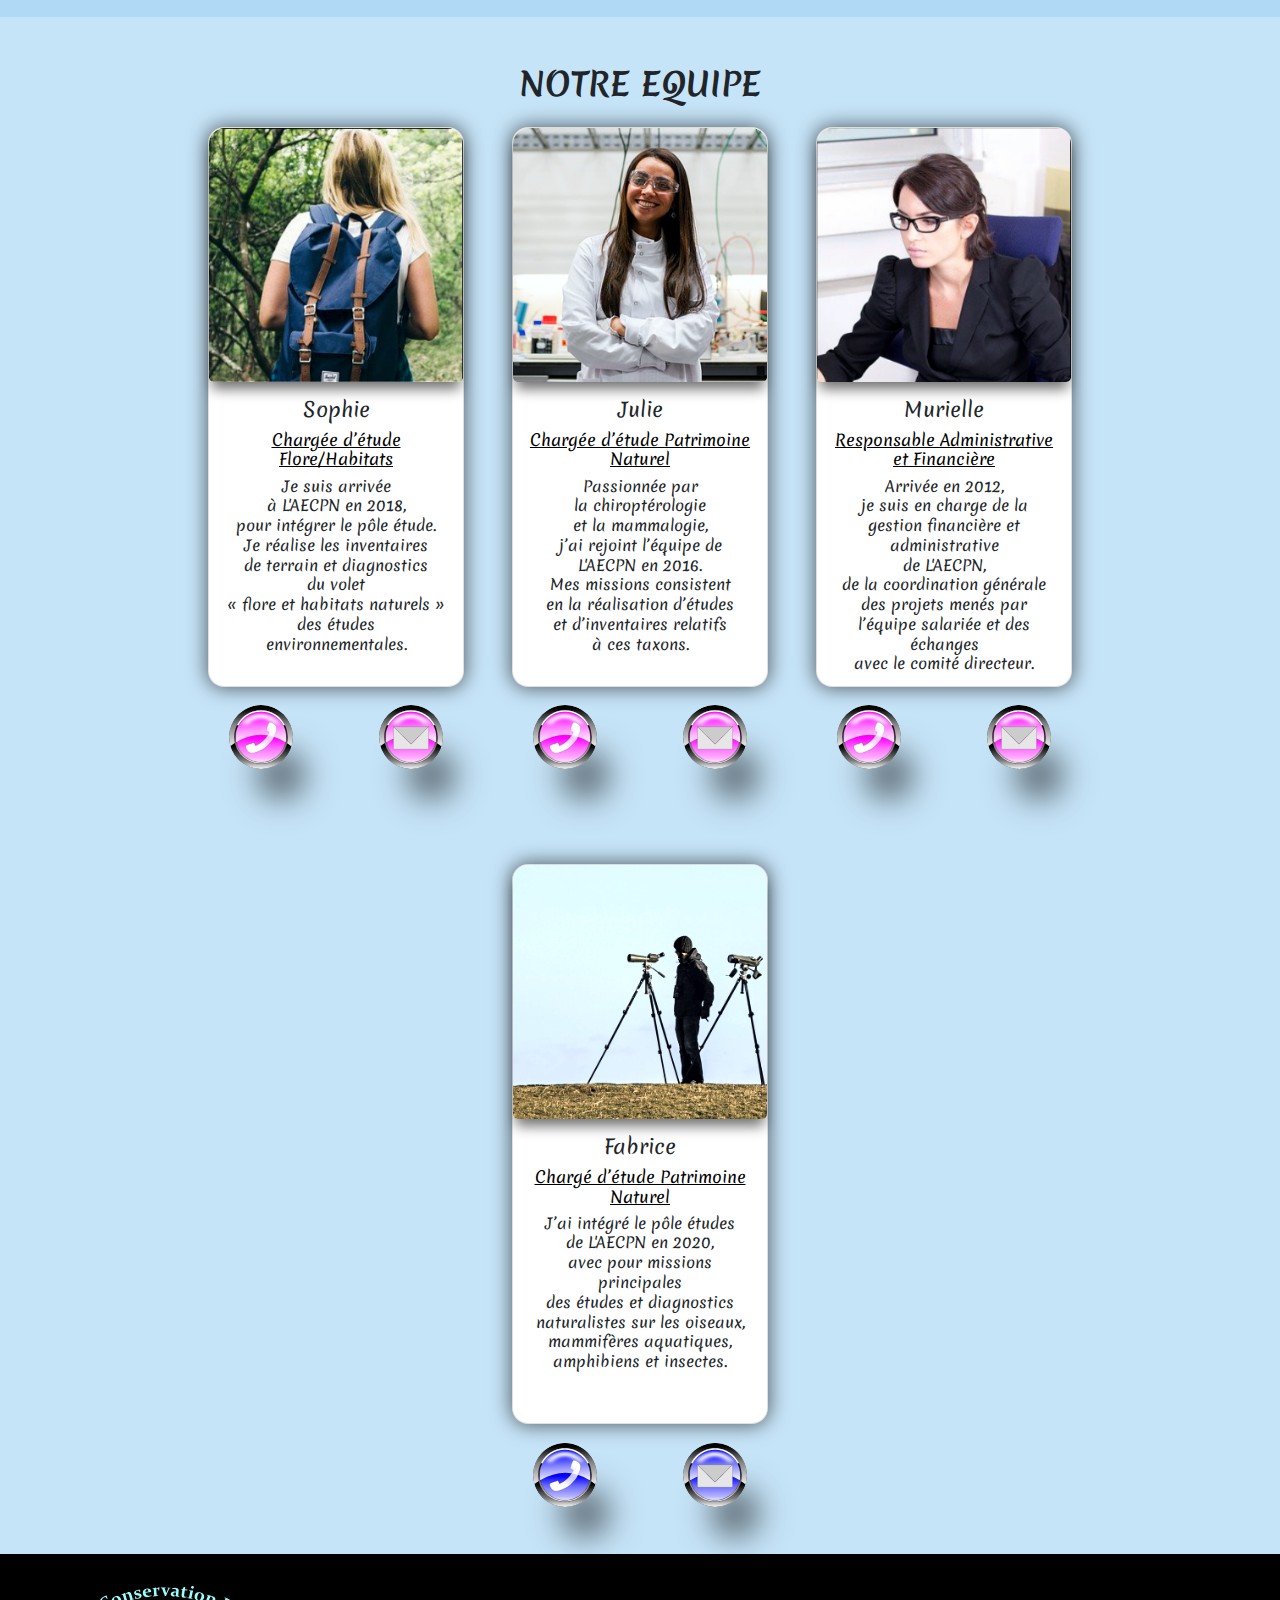
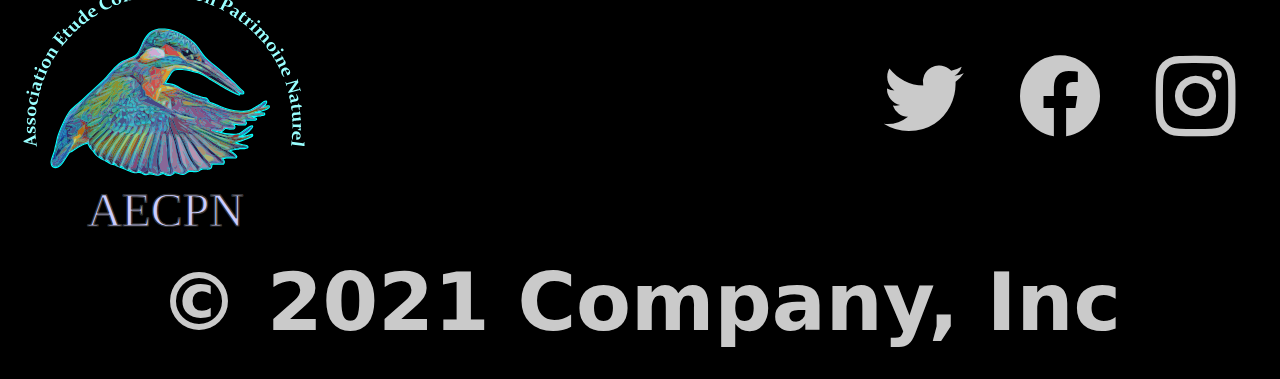
==== commit 2fcb724f: "correction bug animation salamandre" ====
--- a/site evaluation (html-css-boostrap-sass)/page_web/index.html
+++ b/site evaluation (html-css-boostrap-sass)/page_web/index.html
@@ -41,6 +41,15 @@
             </div>
         </div>
     </header>
+
+
+    <!-- Fonction modale pour la donation -->
+
+    <!-- le formulaire de donation sous forme de modale est dans un fichier JavaScript
+                appeler (script_modal_donation.js).le lien se fait avec du Javascript de façon à avoir qu'un formulaire 
+                pour le site complet c'est plus léger m'ais j'ai fait beaucoup de recherches pour savoir le rendre fonctionnel
+                je n'ai aucune connaissance avec JavaScript s'est prévue dans la suite de mes cours cordialement Christian. -->
+
 
     <!-- La NAV est la zone de navigation. -->
     <nav class="sticky-top p-0 m-0">
@@ -85,7 +94,6 @@
 
     <!-- le MAIN est le contenu principal de la page. -->
 
-
     <!--------------------- NOS MISSIONS -------------->
     <main class="acceuil">
         <section class="container">
@@ -151,7 +159,6 @@
             </div>
 
         </section>
-
         <!------------------------- NOTRE ÉQUIPE ------------------------->
         <span id="anchor_equipe"></span>
         <section class="notre_equipe container">
@@ -173,13 +180,18 @@
                     <!-------- les boutons créent sur Inkscape  (contacté téléphone en Popovers et e-mail en href"#" bootstrap) ---------->
 
                     <div class="d-flex justify-content-between p-2 margin_top_button">
-                        <span type="button" class="btn" data-bs-toggle="popover" title="Contacter Sophie" data-bs-placement="top" data-bs-content="TEL: 08.00.00.00.00"><img
-                                src="vecteur/iconeTelephoneRoseInsk.svg" alt="" class="bouton_telephone"></span>
-
-
-
-
-                        <a href="#" class="btn" tabindex="-1" role="button" aria-disabled="true"><img src="vecteur/iconeEmaileRoseInsk.svg" alt="mail Sophie" class="bouton_mail"></a>
+
+                        <!-- l'icône téléphone avec le popover fonctionnait sur PC et SMARTPHONE, 
+                            problème sur IPHONE (une auréole blanchâtre apparaissait) résolut en suppriment button dans type="button" => type="" ??? -->
+
+                        <span type="" class="btn" data-bs-toggle="popover" title="Contacter Sophie" data-bs-placement="top" data-bs-content="TEL: 08.00.00.00.00"><img
+                                src="vecteur/iconeTelephoneRoseInsk.svg" alt="telephone Sophie"
+                                class="bouton_telephone "></span>
+
+
+                        <!-- (onclick="this.blur();")" pour supprimer le contour du bouton (mail) quand il est activé je n'ai pas trouvé d'autre moyen -->
+
+                        <a (href="#" ) class="btn" onclick="this.blur();" tabindex="-1" role="button" aria-disabled="true"><img src="vecteur/iconeEmaileRoseInsk.svg" alt="mail Sophie" class="bouton_mail"></a>
 
                     </div>
                 </div>
@@ -203,14 +215,18 @@
                     <!-------- les boutons créent sur Inkscape  (contacté téléphone en Popovers et e-mail en href"#" bootstrap) ---------->
 
                     <div class="d-flex justify-content-between p-2 margin_top_button">
-                        <span type="button" class="btn" data-bs-toggle="popover" title="Contacter Julie" data-bs-placement="top" data-bs-content="TEL: 08.00.00.00.00"><img
+
+                        <!-- l'icône téléphone avec le popover fonctionnait sur PC et SMARTPHONE, 
+                            problème sur IPHONE (une auréole blanchâtre apparaissait) résolut en suppriment button dans type="button" => type="" ??? -->
+
+                        <span type="" class="btn" data-bs-toggle="popover" title="Contacter Julie" data-bs-placement="top" data-bs-content="TEL: 08.00.00.00.00"><img
                                 src="vecteur/iconeTelephoneRoseInsk.svg" alt="telphone Julie"
                                 class="bouton_telephone"></span>
 
 
-
-
-                        <a href="#" class="btn" tabindex="-1" role="button" aria-disabled="true"><img src="vecteur/iconeEmaileRoseInsk.svg" alt="mail Julie" class="bouton_mail"></a>
+                        <!-- (onclick="this.blur();")" pour supprimer le contour du bouton (mail) quand il est activé je n'ai pas trouvé d'autre moyen -->
+
+                        <a (href="#" ) class="btn" onclick="this.blur();" tabindex="-1" role="button" aria-disabled="true"><img src="vecteur/iconeEmaileRoseInsk.svg" alt="mail Julie" class="bouton_mail"></a>
 
 
                     </div>
@@ -230,14 +246,18 @@
                     <!-------- les boutons créent sur Inkscape  (contacté téléphone en Popovers et e-mail en href"#" bootstrap) ---------->
 
                     <div class="d-flex justify-content-between p-2 margin_top_button">
-                        <span type="button" class="btn" data-bs-toggle="popover" title="Contacter Murielle" data-bs-placement="top" data-bs-content="TEL: 08.00.00.00.00"><img
+
+                        <!-- l'icône téléphone avec le popover fonctionnait sur PC et SMARTPHONE, 
+                            problème sur IPHONE (une auréole blanchâtre apparaissait) résolut en suppriment button dans type="button" => type="" ??? -->
+
+                        <span type="" class="btn" data-bs-toggle="popover" title="Contacter Murielle" data-bs-placement="top" data-bs-content="TEL: 08.00.00.00.00"><img
                                 src="vecteur/iconeTelephoneRoseInsk.svg" alt="telephone Murielle"
                                 class="bouton_telephone"></span>
 
 
-
-
-                        <a href="#" class="btn" tabindex="-1" role="button" aria-disabled="true"><img src="vecteur/iconeEmaileRoseInsk.svg" alt="mail Murielle" class="bouton_mail"></a>
+                        <!-- (onclick="this.blur();")" pour supprimer le contour du bouton (mail) quand il est activé je n'ai pas trouvé d'autre moyen -->
+
+                        <a (href="#" ) class="btn" onclick="this.blur();" tabindex="-1" role="button" aria-disabled="true"><img src="vecteur/iconeEmaileRoseInsk.svg" alt="mail Murielle" class="bouton_mail"></a>
 
 
                     </div>
@@ -259,14 +279,18 @@
                     <!-------- les boutons créent sur Inkscape  (contacté téléphone en Popovers et e-mail en href"#" bootstrap) ---------->
 
                     <div class="d-flex justify-content-between p-2 margin_top_button">
-                        <span type="button" class="btn" data-bs-toggle="popover" title="Contacter Fabrice" data-bs-placement="top" data-bs-content="TEL: 08.00.00.00.00"><img
+
+                        <!-- l'icône téléphone avec le popover fonctionnait sur PC et SMARTPHONE, 
+                            problème sur IPHONE (une auréole blanchâtre apparaissait) résolut en suppriment button dans type="button" => type="" ??? -->
+
+                        <span type="" class="btn" data-bs-toggle="popover" title="Contacter Fabrice" data-bs-placement="top" data-bs-content="TEL: 08.00.00.00.00"><img
                                 src="vecteur/iconeTelephoneBleuInsk.svg" alt="telephone Fabrice"
                                 class="bouton_telephone"></span>
 
 
-
-
-                        <a href="#" class="btn" tabindex="-1" role="button" aria-disabled="true"><img src="vecteur/iconeEmaileBleuInsk.svg" alt="mail Fabrice" class="bouton_mail"></a>
+                        <!-- (onclick="this.blur();")" pour supprimer le contour du bouton (mail) quand il est activé je n'ai pas trouvé d'autre moyen -->
+
+                        <a (href="#" ) class="btn" onclick="this.blur();" tabindex="-1" role="button" aria-disabled="true"><img src="vecteur/iconeEmaileBleuInsk.svg" alt="mail Fabrice" class="bouton_mail"></a>
 
 
                     </div>
@@ -299,7 +323,6 @@
             </div>
 
 
-
             <div class="container">
 
                 <div class="d-flex justify-content-center text-center">
@@ -310,15 +333,13 @@
         </div>
     </footer>
 
-
-
-
-
+    <!-- c'est la partie JavaScript pour importer le formulaire de donation
+                ça permet d'alléger les fichiers met je n'ai aucune connaissance avec JavaScript
+                s'est prévue dans la suite de mes cours cordialement. -->
 
     <script src="bootstrap.bundle.min.js "></script>
     <script src="script_pop.js "></script>
-
-
+    <script src="script_modal_donation.js "></script>
 
 
 </body>
--- a/site evaluation (html-css-boostrap-sass)/page_web/style.css
+++ b/site evaluation (html-css-boostrap-sass)/page_web/style.css
@@ -15,7 +15,7 @@
 /* ---------------------importation police de caractère ---------------------- */
 /* ---------------------import font of character ---------------------- */
 /*--------------------------- VARIABLE ---------------------*/
-.body_nos_missions {
+.body_nos_missions, .bodySalamandre {
   background: #c6e4f8;
   padding: 0;
   margin: 0;
@@ -110,6 +110,203 @@
 
 .donation:hover {
   opacity: 1;
+}
+
+/*j'ajoute un clignotement dans le bouton donation de la NavBar
+                    pour que les téléphones portables sachent que c'est un bouton!
+                    (Vue que sur les téléphones le hover ne fonctionne pas)*/
+@-webkit-keyframes donation {
+  0% {
+    opacity: 0;
+  }
+  50% {
+    opacity: 1;
+  }
+  100% {
+    opacity: 0;
+  }
+}
+@keyframes donation {
+  0% {
+    opacity: 0;
+  }
+  50% {
+    opacity: 1;
+  }
+  100% {
+    opacity: 0;
+  }
+}
+
+/*--------------------formulaire de donation en modal avec Javascript--------------------*/
+.BoxDonLibre {
+  width: 13em;
+  height: 7em;
+  position: relative;
+  border: rgba(0, 0, 255, 0.644) solid 2px;
+  border-radius: 1em;
+  left: 0em;
+  top: 3.8em;
+}
+
+.BoxDonLibre p {
+  font-weight: 700;
+}
+
+.btn-close {
+  position: absolute;
+  top: 1.25%;
+  right: 3%;
+}
+
+.donation_modal {
+  margin: 0 10% 0 10%;
+  width: 80%;
+  height: 100%;
+}
+
+.iconeEuro10 {
+  position: relative;
+  bottom: 0.6em;
+}
+
+.texte_donation_libre {
+  border: rgba(0, 0, 255, 0.644) solid 0.15em;
+  border-radius: 0.5em;
+  margin: 2em auto 1em auto;
+  width: 15em;
+  height: 100%;
+}
+
+.texte_donation_libre p {
+  font-weight: 500;
+  margin: 0.3em 0 0.4em 0;
+}
+
+.modal-content {
+  background-color: rgba(255, 255, 255, 0.842);
+  -webkit-box-shadow: inset 0px 0px 16px 6px rgba(0, 0, 0, 0.623);
+          box-shadow: inset 0px 0px 16px 6px rgba(0, 0, 0, 0.623);
+  border: #535353 solid 1px;
+}
+
+.BoxFooterModal {
+  margin: 6em 0 0.5em 0;
+}
+
+/* un média queries pour le formulaire en modal */
+@media screen and (min-width: 768px) {
+  .texte_donation_libre {
+    border: rgba(0, 0, 0, 0.644) solid 0.1em;
+    border-radius: 0.5em;
+    margin: 2em auto 1em auto;
+    width: 25em;
+    height: 100%;
+  }
+  .texte_donation_libre p {
+    font-weight: 400;
+    margin: 0.9em 0 1em 0;
+  }
+  .donation_modal {
+    margin: 0;
+    width: 100vw;
+    height: 100vh;
+  }
+  .BoxDonLibre {
+    width: 13em;
+    height: 7em;
+    position: relative;
+    left: 2.7em;
+    top: -10.2em;
+    border: rgba(0, 0, 0, 0.644) solid 0.1em;
+    border-radius: 1em;
+  }
+  .BoxDonLibre p {
+    font-weight: 400;
+  }
+  .btn-close {
+    position: absolute;
+    top: 1.25%;
+    right: 3%;
+  }
+  .iconeEuro10 {
+    position: relative;
+    bottom: 0.5em;
+  }
+  .BoxFooterModal {
+    position: relative;
+    top: -3em;
+    margin: 0;
+  }
+  .modal-content {
+    background-color: rgba(255, 255, 255, 0.842);
+    -webkit-box-shadow: inset 0px 0px 16px 6px rgba(0, 0, 0, 0.623);
+            box-shadow: inset 0px 0px 16px 6px rgba(0, 0, 0, 0.623);
+    border: #535353 solid 1px;
+  }
+  .BoxFooterModal {
+    margin: 0 0 -2.5em 0;
+  }
+}
+
+/*----------------- modification du texte  Navbar de Bootstrap avec les @médias queries -----------------*/
+@media screen and (min-width: 576px) {
+  .nav-link {
+    margin: 0.6em;
+    text-align: center;
+    -webkit-transform: scale(1.2, 1.8);
+            transform: scale(1.2, 1.8);
+    font-weight: 700;
+    font-size: 51%;
+  }
+}
+
+@media screen and (min-width: 624px) {
+  .nav-link {
+    text-align: center;
+    -webkit-transform: scale(1.2, 1.7);
+            transform: scale(1.2, 1.7);
+    font-weight: 700;
+    font-size: 57.9%;
+  }
+}
+
+@media screen and (min-width: 715px) {
+  .nav-link {
+    font-size: 70%;
+    -webkit-transform: scale(1, 1.5);
+            transform: scale(1, 1.5);
+  }
+}
+
+@media screen and (min-width: 807px) {
+  .nav-link {
+    -webkit-transform: none;
+            transform: none;
+    font-size: 95%;
+    margin: 0;
+  }
+}
+
+/*----------------- correction positionnement du popper avec les @médias queries -----------------*/
+.dropdown-menu[data-bs-popper] {
+  float: left;
+}
+
+@media screen and (min-width: 576px) {
+  .dropdown-menu[data-bs-popper] {
+    top: 100%;
+    left: -50%;
+    margin-top: .125rem;
+  }
+}
+
+@media screen and (min-width: 887px) {
+  .dropdown-menu[data-bs-popper] {
+    top: 100%;
+    left: 0;
+    margin-top: .125rem;
+  }
 }
 
 /*----------------- section nos missions -----------------*/
@@ -226,6 +423,10 @@
   padding-bottom: 1em;
 }
 
+.footer li {
+  list-style: none;
+}
+
 .icons_footer {
   vertical-align: -0.125em;
   color: #cacaca;
@@ -261,4 +462,432 @@
     font-size: 5em;
   }
 }
+
+/*--------------- section card salamandre ---------------*/
+/*--------------- animation de la salamandre ---------------*/
+/*--------------- l'animation de la salamandre fonctionne bien sûr PC et smartphone mes pas iphone défaut
+      (un carré blanc apparaît pendant la transition) ça vient du Z-INDEX mal supporter sur l'iphone,
+      résolu en rajoutent (-webkit-transform: translate3d(0px, 0px, 0px);) ???.---------------*/
+.salamandreDécoration {
+  position: relative;
+  z-index: 1;
+  -webkit-transform: translate3d(0px, 0px, 0px);
+          transform: translate3d(0px, 0px, 0px);
+  left: 0.5em;
+  bottom: 3em;
+  width: 7em;
+  -webkit-filter: drop-shadow(20px 30px 18px black);
+          filter: drop-shadow(20px 30px 18px black);
+}
+
+/* ----------------animation de la salamandre sur la card----------------- */
+.sticky-top {
+  position: -webkit-sticky;
+  position: sticky;
+  z-index: 2;
+  -webkit-transform: translate3d(0px, 0px, 0px);
+          transform: translate3d(0px, 0px, 0px);
+}
+
+.message_click_pop {
+  position: absolute;
+  z-index: 3;
+  -webkit-transform: translate3d(0px, 0px, 0px);
+          transform: translate3d(0px, 0px, 0px);
+  right: 35%;
+  bottom: 105%;
+  opacity: 0;
+  background: #e9e9e9b6;
+  border-radius: 0.5em;
+  font-size: 1.5em;
+  font-family: "merendia-regular", cursif;
+  text-align: center;
+  width: 8em;
+  border: #5c5c5c solid 0.2em;
+  -webkit-animation: Test 8s;
+          animation: Test 8s;
+}
+
+@media screen and (min-width: 601px) {
+  .message_click_pop {
+    right: 55%;
+    bottom: 107%;
+  }
+}
+
+@-webkit-keyframes Test {
+  0% {
+    opacity: 0;
+  }
+  5% {
+    opacity: 1;
+  }
+  10% {
+    opacity: 1;
+  }
+  20% {
+    opacity: 0;
+  }
+  25% {
+    opacity: 1;
+  }
+  30% {
+    opacity: 1;
+  }
+  40% {
+    opacity: 0;
+  }
+  45% {
+    opacity: 1;
+  }
+  50% {
+    opacity: 1;
+  }
+  60% {
+    opacity: 0;
+  }
+  65% {
+    opacity: 1;
+  }
+  90% {
+    opacity: 1;
+  }
+  100% {
+    opacity: 0;
+  }
+}
+
+@keyframes Test {
+  0% {
+    opacity: 0;
+  }
+  5% {
+    opacity: 1;
+  }
+  10% {
+    opacity: 1;
+  }
+  20% {
+    opacity: 0;
+  }
+  25% {
+    opacity: 1;
+  }
+  30% {
+    opacity: 1;
+  }
+  40% {
+    opacity: 0;
+  }
+  45% {
+    opacity: 1;
+  }
+  50% {
+    opacity: 1;
+  }
+  60% {
+    opacity: 0;
+  }
+  65% {
+    opacity: 1;
+  }
+  90% {
+    opacity: 1;
+  }
+  100% {
+    opacity: 0;
+  }
+}
+
+.animation {
+  -webkit-animation: 3s linear 1s infinite alternate glissement;
+          animation: 3s linear 1s infinite alternate glissement;
+  -webkit-animation-iteration-count: 2;
+          animation-iteration-count: 2;
+}
+
+@-webkit-keyframes glissement {
+  from {
+    margin-left: 0%;
+    -webkit-filter: drop-shadow(20px 30px 18px black);
+            filter: drop-shadow(20px 30px 18px black);
+  }
+  to {
+    margin-left: 70%;
+    -webkit-filter: drop-shadow(-20px 30px 18px black);
+            filter: drop-shadow(-20px 30px 18px black);
+  }
+}
+
+@keyframes glissement {
+  from {
+    margin-left: 0%;
+    -webkit-filter: drop-shadow(20px 30px 18px black);
+            filter: drop-shadow(20px 30px 18px black);
+  }
+  to {
+    margin-left: 70%;
+    -webkit-filter: drop-shadow(-20px 30px 18px black);
+            filter: drop-shadow(-20px 30px 18px black);
+  }
+}
+
+/* ----------------animation click de la salamandre sur la card----------------- */
+.animation:active {
+  -webkit-animation: 3s linear 1s infinite alternate glissementHover;
+          animation: 3s linear 1s infinite alternate glissementHover;
+  -webkit-animation-iteration-count: 2;
+          animation-iteration-count: 2;
+}
+
+@-webkit-keyframes glissementHover {
+  from {
+    margin-left: 0%;
+    -webkit-filter: drop-shadow(20px 30px 18px black);
+            filter: drop-shadow(20px 30px 18px black);
+  }
+  to {
+    margin-left: 70%;
+    -webkit-filter: drop-shadow(-20px 30px 18px black);
+            filter: drop-shadow(-20px 30px 18px black);
+  }
+}
+
+@keyframes glissementHover {
+  from {
+    margin-left: 0%;
+    -webkit-filter: drop-shadow(20px 30px 18px black);
+            filter: drop-shadow(20px 30px 18px black);
+  }
+  to {
+    margin-left: 70%;
+    -webkit-filter: drop-shadow(-20px 30px 18px black);
+            filter: drop-shadow(-20px 30px 18px black);
+  }
+}
+
+.cardDisposition {
+  margin-top: 5em;
+  background: #c6e4f8;
+  padding: 0;
+}
+
+.cardDisposition .salamandreCard {
+  position: relative;
+  bottom: 2em;
+  padding: 1.5em;
+  -webkit-filter: drop-shadow(-10px 10px 12px black);
+          filter: drop-shadow(-10px 10px 12px black);
+}
+
+.cardDisposition .feuilles-salamandre {
+  z-index: 0;
+  -webkit-transform: translate3d(0px, 0px, 0px);
+  position: absolute;
+  -webkit-filter: drop-shadow(5px 5px 8px black);
+          filter: drop-shadow(5px 5px 8px black);
+  top: 2em;
+  width: 19.5em;
+  right: 0.3em;
+  height: auto;
+  -webkit-transform: scaleY(1.2);
+          transform: scaleY(1.2);
+}
+
+.cardBox {
+  background-size: 19.9em;
+  width: 19.9em;
+  margin: 0.8em;
+  background: #ebcaca;
+  -webkit-box-shadow: #242424 0px 0px 20px 0.1px;
+          box-shadow: #242424 0px 0px 20px 0.1px;
+  padding: 0;
+  height: auto;
+}
+
+.cardBox h5 {
+  font-family: "merendia-Bold", cursif;
+  color: #3d3d3d;
+  font-size: 1.5em;
+  text-decoration: underline;
+}
+
+.cardBox p {
+  font-family: "merendia-Bold", cursif;
+  color: #41417c;
+  font-size: 1em;
+  -webkit-box-sizing: content-box;
+          box-sizing: content-box;
+}
+
+.cardBox p:last-of-type {
+  color: brown;
+}
+
+.cardBox .card-background-text {
+  background: bisque;
+}
+
+/* ----------------un @media queries pour redimensionner la card salamandre----------------- */
+@media screen and (min-width: 601px) {
+  .cardDisposition {
+    margin-top: 5em;
+    background: #c6e4f8;
+    padding: 0;
+  }
+  .cardDisposition .salamandreCard {
+    position: relative;
+    bottom: 2em;
+    padding: 1.5em;
+    -webkit-filter: drop-shadow(-10px 10px 12px black);
+            filter: drop-shadow(-10px 10px 12px black);
+  }
+  .cardDisposition .feuilles-salamandre {
+    z-index: 0;
+    -webkit-transform: translate3d(0px, 0px, 0px);
+    position: absolute;
+    -webkit-filter: drop-shadow(10px 10px 20px black);
+            filter: drop-shadow(10px 10px 20px black);
+    top: -10px;
+    right: 2px;
+    width: 30em;
+    height: auto;
+    -webkit-transform: scaleY(1);
+            transform: scaleY(1);
+  }
+  .cardBox {
+    background: #ebcaca;
+    background-size: 29.9em;
+    -webkit-box-shadow: #242424 0px 0px 20px 0.1px;
+            box-shadow: #242424 0px 0px 20px 0.1px;
+    padding: 0;
+    width: 29.9em;
+    height: auto;
+    margin: 0.8em;
+  }
+}
+
+/*------------------------------ planing ---------------------------*/
+.calendrier {
+  background: #cecece;
+  width: 20em;
+  height: auto;
+  padding: 0;
+  margin: 0.8em;
+}
+
+.calendrier .texte-planing-head {
+  text-align: center;
+  font-family: "merendia-Bold", cursif;
+  font-size: 1em;
+  margin: 0.2em;
+}
+
+.texte-planing {
+  font-weight: 700;
+  font-family: "cursif";
+  font-size: 1.3em;
+  margin: 0.4em;
+  background: #ebebeb;
+  background-size: 1em;
+  -webkit-box-shadow: 1px 3px 5px 0.5px rgba(0, 0, 0, 0.75);
+          box-shadow: 1px 3px 5px 0.5px rgba(0, 0, 0, 0.75);
+  padding: 15px;
+}
+
+.texte-planing time {
+  color: #001aff;
+}
+
+.texte-planing mark {
+  padding: 0;
+  background: none;
+  color: #fc0000;
+}
+
+.texte-planing .animateur {
+  text-decoration: underline;
+  color: #575757;
+  -webkit-text-decoration-color: red;
+          text-decoration-color: red;
+}
+
+p.list-group-item {
+  color: #001aff;
+}
+
+p.list-group-item time {
+  color: #001aff;
+}
+
+/*---------------------------------- bouton inscription -----------------------------*/
+.btn_position_inscription {
+  margin: 0.6em 0 0.3em 11em;
+}
+
+.btn_position_inscription_unfolding {
+  margin: 0.6em 0 -0.8em 11em;
+}
+
+/*---------------------------------- un @media queries pour redimensionner le CALENDRIER -----------------------------*/
+@media screen and (min-width: 601px) {
+  .calendrier {
+    font-weight: 700;
+    background: #cecece;
+    width: 30em;
+    height: auto;
+    padding: 0;
+    margin: 0.8em;
+  }
+  .calendrier .texte-planing-head {
+    font-family: "merendia-Bold", cursif;
+    font-size: 1em;
+    margin: 0;
+  }
+  .texte-planing {
+    text-align: inherit;
+    font-family: "cursif";
+    font-size: 0.97em;
+    margin: 0.4em;
+    background: #ebebeb;
+    background-size: 1em;
+    -webkit-box-shadow: 1px 3px 5px 0.5px rgba(0, 0, 0, 0.75);
+            box-shadow: 1px 3px 5px 0.5px rgba(0, 0, 0, 0.75);
+    padding: 0.4em 0em 0.4em 0.4em;
+  }
+  .texte-planing time {
+    color: #6163df;
+  }
+  .texte-planing mark {
+    padding: 0.20em;
+    color: black;
+    background: rgba(121, 123, 255, 0.295);
+    border-radius: 0.5em;
+  }
+  .texte-planing .animateur {
+    text-decoration: underline;
+    color: #575757;
+    -webkit-text-decoration-color: red;
+            text-decoration-color: red;
+  }
+  p.list-group-item {
+    display: -webkit-box;
+    display: -ms-flexbox;
+    display: flex;
+    -webkit-box-pack: center;
+        -ms-flex-pack: center;
+            justify-content: center;
+    width: 25.3em;
+    color: black;
+  }
+  p.list-group-item time {
+    color: #6163df;
+  }
+  .btn_position_inscription {
+    margin: 0.6em 0 0.8em 21.6em;
+  }
+  .btn_position_inscription_unfolding {
+    margin: 0.6em 0 -0.25em 21.6em;
+  }
+}
 /*# sourceMappingURL=style.css.map */